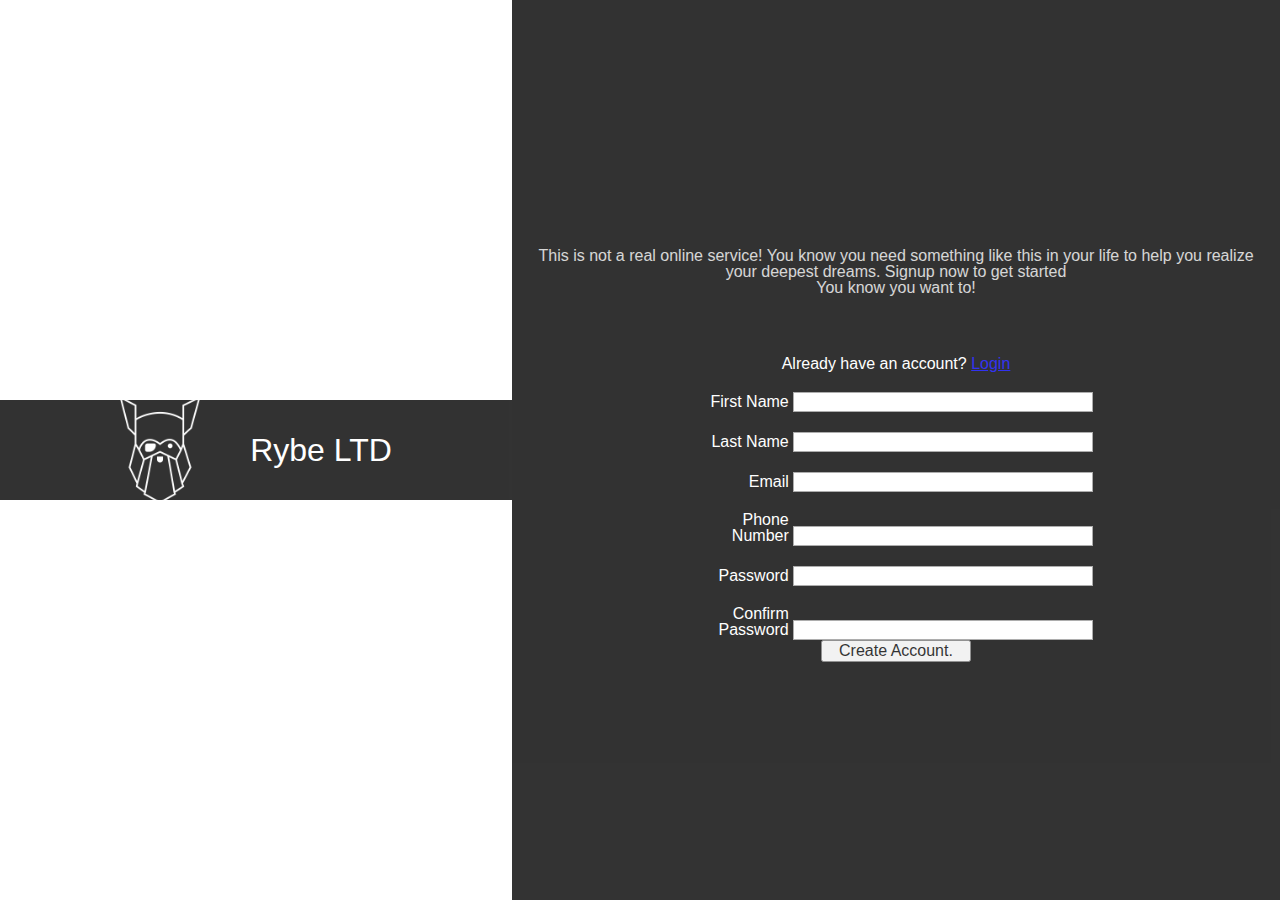
==== index.html @ b71dbb3c "Updated page" ====
<!DOCTYPE html>
<html lang="en">
<head>
  <meta charset="UTF-8">
  <meta http-equiv="X-UA-Compatible" content="IE=edge">
  <meta name="viewport" content="width=device-width, initial-scale=1.0">

  <link rel="stylesheet" href="styles.css">
  <link rel="stylesheet" media="screen" href="https://fontlibrary.org//face/connection" type="text/css"/>
  <link rel="stylesheet" media="screen" href="https://fontlibrary.org//face/crosterian" type="text/css"/>
  <link rel="stylesheet" media="screen" href="https://fontlibrary.org//face/hk-grotesk" type="text/css"/>
  <link rel="stylesheet" media="screen" href="https://fontlibrary.org//face/plastik" type="text/css"/>
  <link rel="stylesheet" media="screen" href="https://fontlibrary.org//face/argh" type="text/css"/>



  <title>Sign Up Form</title>

  <style>

    body {
      font-family: -apple-system, 'AaarghNormal','PlastikItaliqueRegular','KHGroteskRegular','ConnectionRegular','CrosterianRegular' ,'FuturaRennerRegular', BlinkMacSystemFont, "Segoe UI", Roboto, Helvetica, Arial, sans-serif, "Apple Color Emoji", "Segoe UI Emoji", "Segoe UI Symbol";
    }

    .right {
      background-color: #000;
      opacity: .8;
      color: white;
    }

    .top-text {
      color: white;
      background-color: #000;
      opacity: .8;
      padding: 10px;
    }


        /* Make forms appearance consisten with the rest of content */
    form {
      margin: 0 auto; /*center the form on top of page */
      width: 400px;
      /* form outline */
      padding: 1em;
      border: 1px solid #ccc;
      border-radius: 1em;
    }
    button,
    input,
    select,
    textarea {
      font-family: inherit;
      font-size: 100%;
    }
    /* 
    Each widget has own rules for border, padding and margin
    Use box-sizing along with some consisten values for other properties
    */
    input,
    textarea,
    select,
    button {
      width: 150px;
      padding: 0;
      margin: 0;
      box-sizing: border-box;
    }
    label {
      /* uniform size and alignment */
      display:inline-block;
      width: 90px;
      text-align: right;
    }

    input, textarea {
      font: 1em sans-serif;

      /* uniform text field size */
      width: 300px;
      box-sizing: border-box;
      border: 1px solid #999;
    }

    input:focus, textarea:focus {
      /* highlight focused elemetn */
      border-color: #000;
    }

    textarea {
      /* align multiline text fields with their labels */
      vertical-align: top;
      height: 5em; /* provide some space to type text */
    }
    .formContainer {
      display: flex;
      flex-direction: column;
      justify-content: center;
      align-items: center;
    }

    .inputMembers {
      padding-top: 20px;

    }

    .top-text {
      text-align: center;
    }

  </style>

</head>
<body>
  <div class="container">
    
    <div class="left">
      <div class="box">
        <img src="odinlogo.png">
        <div>Rybe LTD</div>
      </div>
    </div>

    <div class="right">
      <div class="top-text">
        <div>This is not a real online service! You know you need something like this in your life to help you realize your deepest dreams. Signup now to get started</div>
        <div>You know you want to!</div>
      </div>
      <div class="formContainer">
        <div>Already have an account? <a href=#>Login</a></div>
        <fieldset>
        <div class="inputMembers">
            <label for="first_name">First Name</label>
            <input type="text" id="first_name" name="first_name">
        </div>
        <div class="inputMembers">
            <label for="last_name">Last Name</label>
            <input type="text" id="last_name" name="last_name">
        </div>
        <div class="inputMembers">
            <label for="email">Email</label>
            <input type="text" id="email" name="email">
        </div>
          <div class="inputMembers">
            <label for="phone_number">Phone Number</label>
            <input type="text" id="phone_number" name="phone_number">
          </div>
        <div class="inputMembers">
            <label for="password">Password</label>
            <input type="text" id="password" name="password">
        </div>
        <div class="inputMembers">
            <label for="password">Confirm Password</label>
            <input type="text" id="password" name="password">
        </div>
        
        
        </fieldset>
        
        <button>Create Account.</button>
      </div>



    </div>
  </div>
  
</body>
</html>
---- styles.css ----
html, body, div, span, applet, object, iframe,
h1, h2, h3, h4, h5, h6, p, blockquote, pre,
a, abbr, acronym, address, big, cite, code,
del, dfn, em, img, ins, kbd, q, s, samp,
small, strike, strong, sub, sup, tt, var,
b, u, i, center,
dl, dt, dd, ol, ul, li,
fieldset, form, label, legend,
table, caption, tbody, tfoot, thead, tr, th, td,
article, aside, canvas, details, embed, 
figure, figcaption, footer, header, hgroup, 
menu, nav, output, ruby, section, summary,
time, mark, audio, video {
  margin: 0;
  padding: 0;
  border: 0;
  font-size: 100%;
  font: inherit;
  vertical-align: baseline;
}
/* HTML5 display-role reset for older browsers */
article, aside, details, figcaption, figure, 
footer, header, hgroup, menu, nav, section {
  display: block;
}
body {
  line-height: 1;
}
ol, ul {
  list-style: none;
}
blockquote, q {
  quotes: none;
}
blockquote:before, blockquote:after,
q:before, q:after {
  content: '';
  content: none;
}
table {
  border-collapse: collapse;
  border-spacing: 0;
}

body {
  font-family: -apple-system, 'ConnectionRegular','CrosterianRegular' ,'FuturaRennerRegular', BlinkMacSystemFont, "Segoe UI", Roboto, Helvetica, Arial, sans-serif, "Apple Color Emoji", "Segoe UI Emoji", "Segoe UI Symbol";
}


.container {
  display: flex;
}

.left {
  display: flex;
  background-image: url('background.jpg');
  background-position: center;
  background-size: cover;
  background-repeat: no-repeat;
  width: 40vw;
  position: absolute;
  left: 0px;
  height: 100%;
  justify-content: center;
  align-items: center;
}

.box {
  display: flex;
  justify-content: center;
  align-items: center;
  gap: 50px;
  background-color: #000;
  opacity: .8;
  color: #fff;
  height: 100px;
  width: 100%;
  font-size: 2rem;
}

img {
  width: 80px;
  height: auto;
}


.right {
  color: #4b4e6d;
  display: flex;
  flex-direction: column;
  width: 60vw;
  position: absolute;
  right: 0px;
  height: 100%;
  justify-content: center;
  align-items: center;
  gap: 50px;
}
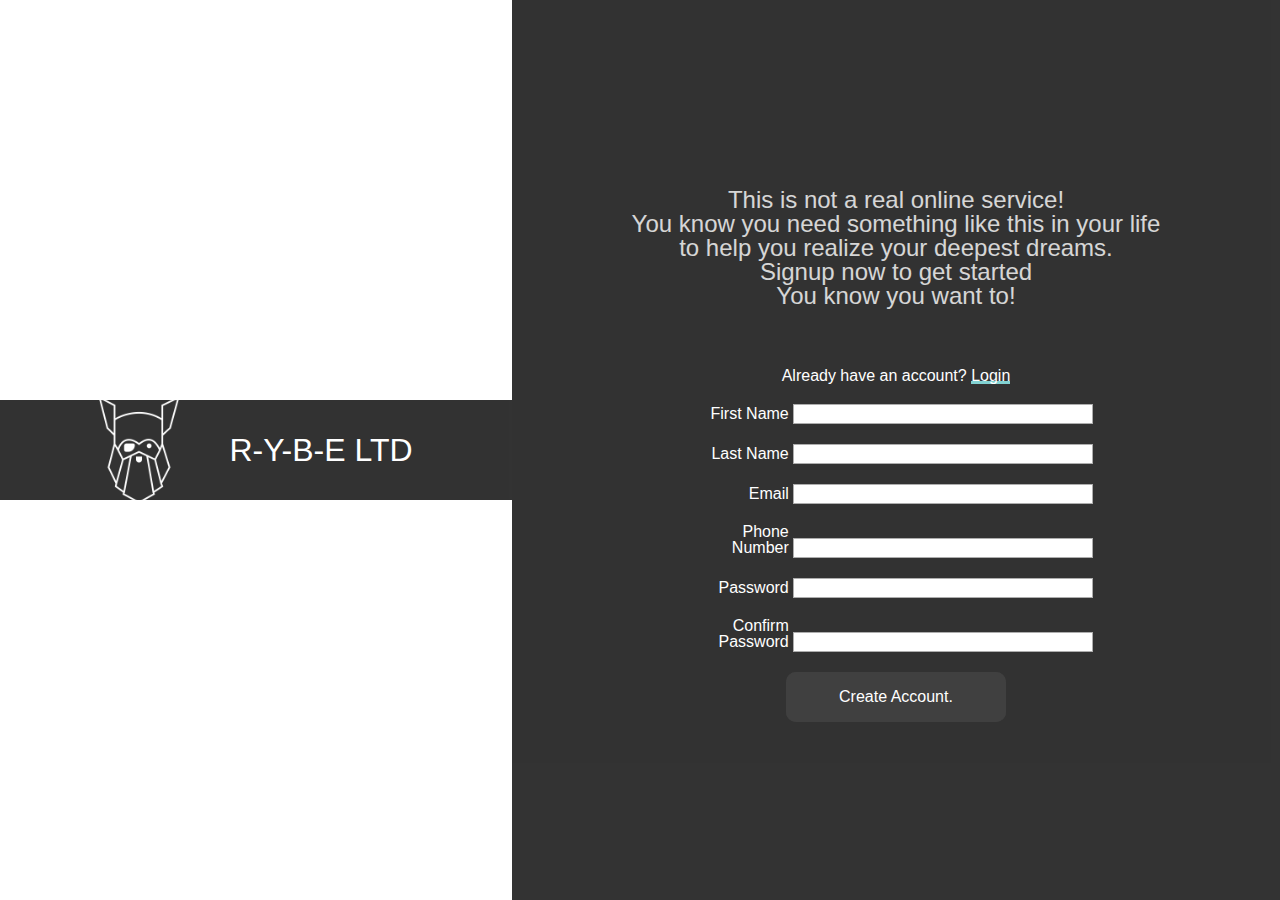
==== commit d8307963: "new stuff" ====
--- a/index.html
+++ b/index.html
@@ -107,6 +107,102 @@
       text-align: center;
     }
 
+    .glow-on-hover {
+    width: 220px;
+    height: 50px;
+    border: none;
+    outline: none;
+    color: #fff;
+    background: #111;
+    cursor: pointer;
+    position: relative;
+    z-index: 0;
+    border-radius: 10px;
+}
+
+.glow-on-hover:before {
+    content: '';
+    background: linear-gradient(45deg, #ff0000, #ff7300, #fffb00, #48ff00, #00ffd5, #002bff, #7a00ff, #ff00c8, #ff0000);
+    position: absolute;
+    top: -2px;
+    left:-2px;
+    background-size: 400%;
+    z-index: -1;
+    filter: blur(5px);
+    width: calc(100% + 4px);
+    height: calc(100% + 4px);
+    animation: glowing 20s linear infinite;
+    opacity: 0;
+    transition: opacity .3s ease-in-out;
+    border-radius: 10px;
+}
+
+.glow-on-hover:active {
+    color: #000
+}
+
+.glow-on-hover:active:after {
+    background: transparent;
+}
+
+.glow-on-hover:hover:before {
+    opacity: 1;
+}
+
+.glow-on-hover:after {
+    z-index: -1;
+    content: '';
+    position: absolute;
+    width: 100%;
+    height: 100%;
+    background: #111;
+    left: 0;
+    top: 0;
+    border-radius: 10px;
+}
+
+@keyframes glowing {
+    0% { background-position: 0 0; }
+    50% { background-position: 400% 0; }
+    100% { background-position: 0 0; }
+}
+button {
+  margin-top: 20px;
+}
+
+.top-text {
+  font-size: 1.5rem;
+}
+a {
+  text-decoration: none;
+}
+a {
+  color: inherit;
+  text-decoration: none;
+}
+
+a {
+  background:
+    linear-gradient(
+      to right,
+      rgba(100, 200, 200, 1),
+      rgba(100, 200, 200, 1)
+    ),
+    linear-gradient(
+      to right,
+      rgba(255, 0, 0, 1),
+      rgba(255, 0, 180, 1),
+      rgba(0, 100, 200, 1)
+  );
+  background-size: 100% 3px, 0 3px;
+  background-position: 100% 100%, 0 100%;
+  background-repeat: no-repeat;
+  transition: background-size 400ms;
+}
+
+a:hover {
+  background-size: 0 3px, 100% 3px;
+}
   </style>
 
 </head>
@@ -116,13 +212,16 @@
     <div class="left">
       <div class="box">
         <img src="odinlogo.png">
-        <div>Rybe LTD</div>
+        <div>R-Y-B-E LTD</div>
       </div>
     </div>
 
     <div class="right">
       <div class="top-text">
-        <div>This is not a real online service! You know you need something like this in your life to help you realize your deepest dreams. Signup now to get started</div>
+        <div>This is not a real online service!</div>
+          <div>You know you need something like this in your life </div>
+          <div>to help you realize your deepest dreams. </div>
+          <div>Signup now to get started</div>
         <div>You know you want to!</div>
       </div>
       <div class="formContainer">
@@ -156,7 +255,7 @@
         
         </fieldset>
         
-        <button>Create Account.</button>
+        <button class="glow-on-hover">Create Account.</button>
       </div>
 
 
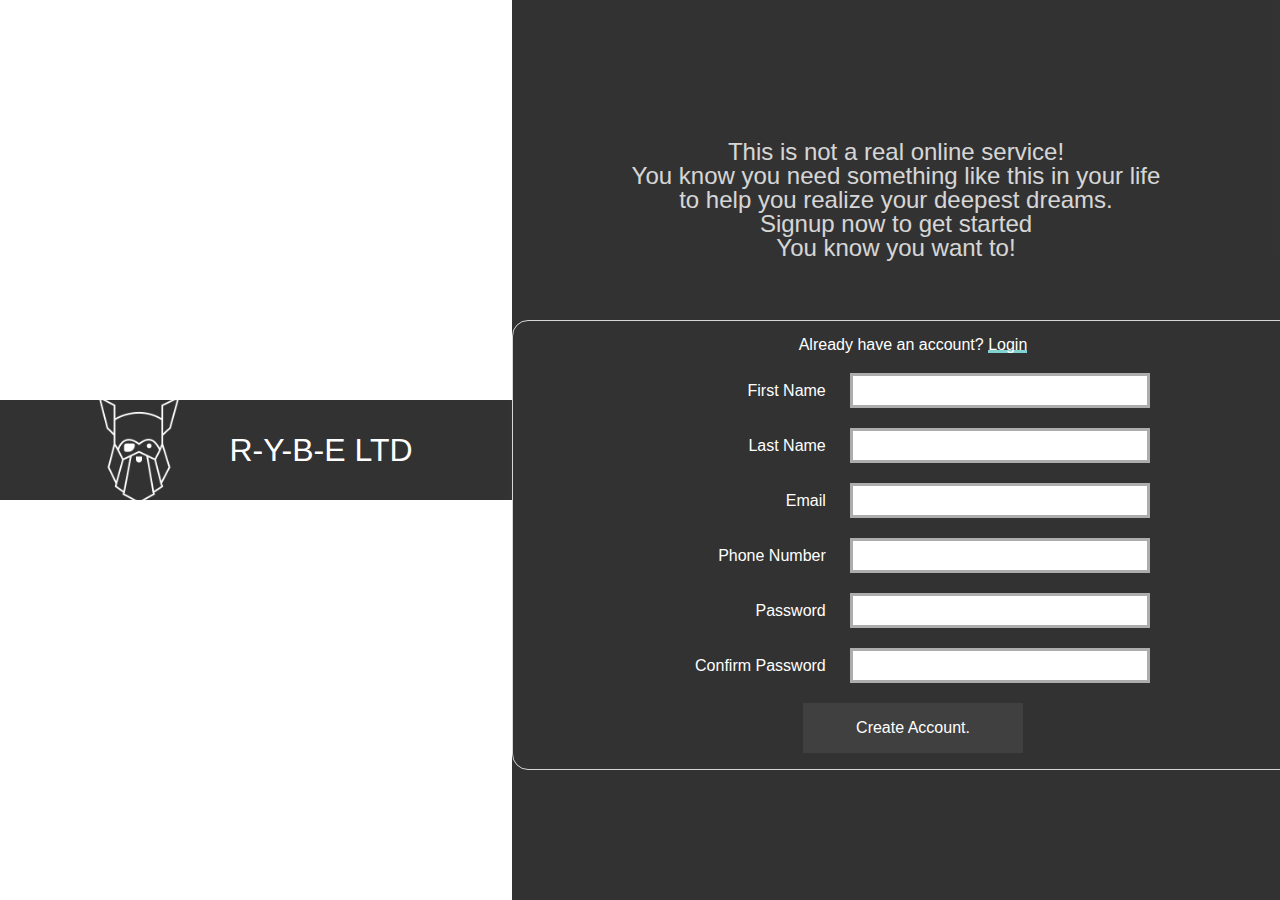
==== commit b3c7b2c3: "Make the form look better" ====
--- a/index.html
+++ b/index.html
@@ -5,6 +5,7 @@
   <meta http-equiv="X-UA-Compatible" content="IE=edge">
   <meta name="viewport" content="width=device-width, initial-scale=1.0">
 
+  <link rel="stylesheet" href="resetandbuttons.css">
   <link rel="stylesheet" href="styles.css">
   <link rel="stylesheet" media="screen" href="https://fontlibrary.org//face/connection" type="text/css"/>
   <link rel="stylesheet" media="screen" href="https://fontlibrary.org//face/crosterian" type="text/css"/>
@@ -60,7 +61,6 @@
     textarea,
     select,
     button {
-      width: 150px;
       padding: 0;
       margin: 0;
       box-sizing: border-box;
@@ -68,10 +68,10 @@
     label {
       /* uniform size and alignment */
       display:inline-block;
-      width: 90px;
-      text-align: right;
+      width: 100px;
+      text-align: center;
     }
-
+    
     input, textarea {
       font: 1em sans-serif;
 
@@ -80,10 +80,11 @@
       box-sizing: border-box;
       border: 1px solid #999;
     }
+  
 
     input:focus, textarea:focus {
       /* highlight focused elemetn */
-      border-color: #000;
+      border-color: rgb(220, 174, 174);
     }
 
     textarea {
@@ -94,115 +95,39 @@
     .formContainer {
       display: flex;
       flex-direction: column;
-      justify-content: center;
+      justify-content: flex-start;
       align-items: center;
+      width:60vw;
     }
 
     .inputMembers {
-      padding-top: 20px;
-
+      padding-top: 20px; 
+    }
+    .inputMembers input {
+      width: 300px;
+      box-sizing: 300px;
+      border: 3px solid #999;
+      height: 35px;
+    }
+    
+    .inputMembers label {
+      width: 150px;
+      text-align: right;
+      margin-right: 20px;
+    }
+    
+    .top-text {
+      text-align: center;
+      font-size: 1.5rem;
     }
 
-    .top-text {
-      text-align: center;
+    button {
+      margin-top: 20px;
     }
 
-    .glow-on-hover {
-    width: 220px;
-    height: 50px;
-    border: none;
-    outline: none;
-    color: #fff;
-    background: #111;
-    cursor: pointer;
-    position: relative;
-    z-index: 0;
-    border-radius: 10px;
-}
 
-.glow-on-hover:before {
-    content: '';
-    background: linear-gradient(45deg, #ff0000, #ff7300, #fffb00, #48ff00, #00ffd5, #002bff, #7a00ff, #ff00c8, #ff0000);
-    position: absolute;
-    top: -2px;
-    left:-2px;
-    background-size: 400%;
-    z-index: -1;
-    filter: blur(5px);
-    width: calc(100% + 4px);
-    height: calc(100% + 4px);
-    animation: glowing 20s linear infinite;
-    opacity: 0;
-    transition: opacity .3s ease-in-out;
-    border-radius: 10px;
-}
+    
 
-.glow-on-hover:active {
-    color: #000
-}
-
-.glow-on-hover:active:after {
-    background: transparent;
-}
-
-.glow-on-hover:hover:before {
-    opacity: 1;
-}
-
-.glow-on-hover:after {
-    z-index: -1;
-    content: '';
-    position: absolute;
-    width: 100%;
-    height: 100%;
-    background: #111;
-    left: 0;
-    top: 0;
-    border-radius: 10px;
-}
-
-@keyframes glowing {
-    0% { background-position: 0 0; }
-    50% { background-position: 400% 0; }
-    100% { background-position: 0 0; }
-}
-button {
-  margin-top: 20px;
-}
-
-.top-text {
-  font-size: 1.5rem;
-}
-a {
-  text-decoration: none;
-}
-a {
-  color: inherit;
-  text-decoration: none;
-}
-
-a {
-  background:
-    linear-gradient(
-      to right,
-      rgba(100, 200, 200, 1),
-      rgba(100, 200, 200, 1)
-    ),
-    linear-gradient(
-      to right,
-      rgba(255, 0, 0, 1),
-      rgba(255, 0, 180, 1),
-      rgba(0, 100, 200, 1)
-  );
-  background-size: 100% 3px, 0 3px;
-  background-position: 100% 100%, 0 100%;
-  background-repeat: no-repeat;
-  transition: background-size 400ms;
-}
-
-a:hover {
-  background-size: 0 3px, 100% 3px;
-}
   </style>
 
 </head>
@@ -219,12 +144,12 @@
     <div class="right">
       <div class="top-text">
         <div>This is not a real online service!</div>
-          <div>You know you need something like this in your life </div>
-          <div>to help you realize your deepest dreams. </div>
-          <div>Signup now to get started</div>
+        <div>You know you need something like this in your life </div>
+        <div>to help you realize your deepest dreams. </div>
+        <div>Signup now to get started</div>
         <div>You know you want to!</div>
       </div>
-      <div class="formContainer">
+      <form class="formContainer">
         <div>Already have an account? <a href=#>Login</a></div>
         <fieldset>
         <div class="inputMembers">
@@ -237,26 +162,26 @@
         </div>
         <div class="inputMembers">
             <label for="email">Email</label>
-            <input type="text" id="email" name="email">
+            <input type="email" id="email" name="email">
         </div>
           <div class="inputMembers">
             <label for="phone_number">Phone Number</label>
-            <input type="text" id="phone_number" name="phone_number">
+            <input type="tel" id="phone_number" name="phone_number">
           </div>
         <div class="inputMembers">
             <label for="password">Password</label>
-            <input type="text" id="password" name="password">
+            <input type="password" id="password" name="password">
         </div>
         <div class="inputMembers">
             <label for="password">Confirm Password</label>
-            <input type="text" id="password" name="password">
+            <input type="password" id="password" name="password">
         </div>
         
         
         </fieldset>
         
         <button class="glow-on-hover">Create Account.</button>
-      </div>
+      </form>
 
 
 
--- a/resetandbuttons.css
+++ b/resetandbuttons.css
@@ -0,0 +1,94 @@
+body {
+  font-family: -apple-system, 'AaarghNormal','PlastikItaliqueRegular','KHGroteskRegular','ConnectionRegular','CrosterianRegular' ,'FuturaRennerRegular', BlinkMacSystemFont, "Segoe UI", Roboto, Helvetica, Arial, sans-serif, "Apple Color Emoji", "Segoe UI Emoji", "Segoe UI Symbol";
+}
+
+
+.glow-on-hover:before {
+      content: '';
+      background: linear-gradient(45deg, #ff0000, #ff7300, #fffb00, #48ff00, #00ffd5, #002bff, #7a00ff, #ff00c8, #ff0000);
+      position: absolute;
+      top: -2px;
+      left:-2px;
+      background-size: 400%;
+      z-index: -1;
+      filter: blur(5px);
+      width: calc(100% + 4px);
+      height: calc(100% + 4px);
+      animation: glowing 20s linear infinite;
+      opacity: 0;
+      transition: opacity .3s ease-in-out;
+      border-radius: 10px;
+  }
+
+  .glow-on-hover:active {
+      color: #000
+  }
+
+  .glow-on-hover:active:after {
+      background: transparent;
+  }
+
+  .glow-on-hover:hover:before {
+      opacity: 1;
+  }
+
+  .glow-on-hover:after {
+      z-index: -1;
+      content: '';
+      position: absolute;
+      width: 100%;
+      height: 100%;
+      background: #111;
+      left: 0;
+      top: 0;
+      border-radius: 10px;
+  }
+
+  @keyframes glowing {
+      0% { background-position: 0 0; }
+      50% { background-position: 400% 0; }
+      100% { background-position: 0 0; }
+  }
+  button {
+    margin-top: 20px;
+  }
+
+
+  a {
+    color: inherit;
+    text-decoration: none;
+  }
+
+  a {
+    background:
+      linear-gradient(
+        to right,
+        rgba(100, 200, 200, 1),
+        rgba(100, 200, 200, 1)
+      ),
+      linear-gradient(
+        to right,
+        rgba(255, 0, 0, 1),
+        rgba(255, 0, 180, 1),
+        rgba(0, 100, 200, 1)
+    );
+    background-size: 100% 3px, 0 3px;
+    background-position: 100% 100%, 0 100%;
+    background-repeat: no-repeat;
+    transition: background-size 400ms;
+  }
+
+  a:hover {
+    background-size: 0 3px, 100% 3px;
+  }
+  .glow-on-hover {
+    width: 220px;
+    height: 50px;
+    border: none;
+    outline: none;
+    color: #fff;
+    background: #111;
+    cursor: pointer;
+    position: relative;
+    z-index: 0;
+  }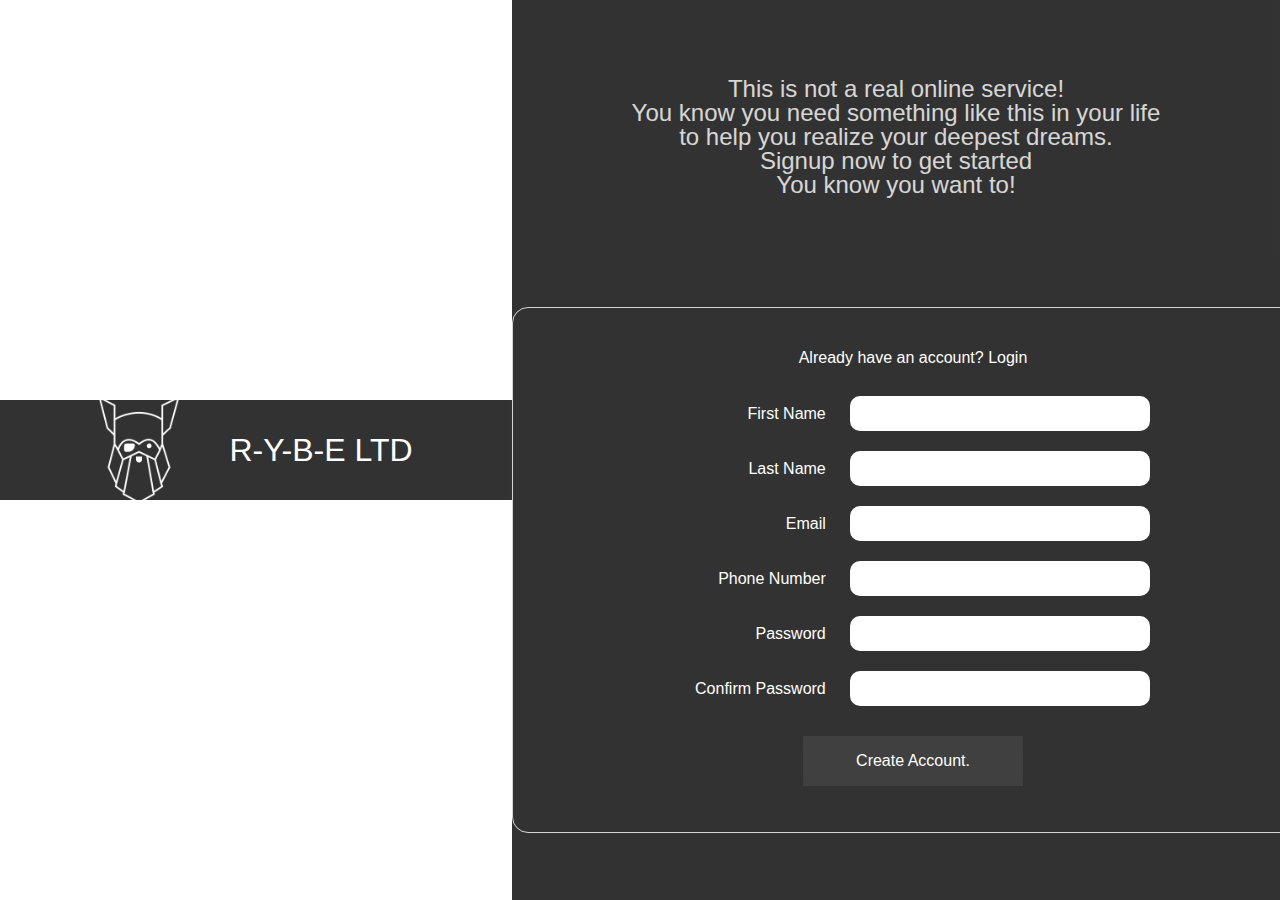
==== commit 48caa5e6: "Updated styles for form box" ====
--- a/index.html
+++ b/index.html
@@ -5,13 +5,13 @@
   <meta http-equiv="X-UA-Compatible" content="IE=edge">
   <meta name="viewport" content="width=device-width, initial-scale=1.0">
 
-  <link rel="stylesheet" href="resetandbuttons.css">
-  <link rel="stylesheet" href="styles.css">
   <link rel="stylesheet" media="screen" href="https://fontlibrary.org//face/connection" type="text/css"/>
   <link rel="stylesheet" media="screen" href="https://fontlibrary.org//face/crosterian" type="text/css"/>
   <link rel="stylesheet" media="screen" href="https://fontlibrary.org//face/hk-grotesk" type="text/css"/>
   <link rel="stylesheet" media="screen" href="https://fontlibrary.org//face/plastik" type="text/css"/>
   <link rel="stylesheet" media="screen" href="https://fontlibrary.org//face/argh" type="text/css"/>
+  <link rel="stylesheet" href="resetandbuttons.css">
+  <link rel="stylesheet" href="styles.css">
 
 
 
@@ -65,6 +65,7 @@
       margin: 0;
       box-sizing: border-box;
     }
+
     label {
       /* uniform size and alignment */
       display:inline-block;
@@ -72,26 +73,6 @@
       text-align: center;
     }
     
-    input, textarea {
-      font: 1em sans-serif;
-
-      /* uniform text field size */
-      width: 300px;
-      box-sizing: border-box;
-      border: 1px solid #999;
-    }
-  
-
-    input:focus, textarea:focus {
-      /* highlight focused elemetn */
-      border-color: rgb(220, 174, 174);
-    }
-
-    textarea {
-      /* align multiline text fields with their labels */
-      vertical-align: top;
-      height: 5em; /* provide some space to type text */
-    }
     .formContainer {
       display: flex;
       flex-direction: column;
@@ -103,11 +84,13 @@
     .inputMembers {
       padding-top: 20px; 
     }
+
     .inputMembers input {
       width: 300px;
       box-sizing: 300px;
-      border: 3px solid #999;
+      border: 3px solid rgb(255, 255, 255);
       height: 35px;
+      border-radius: 10px;
     }
     
     .inputMembers label {
@@ -119,14 +102,25 @@
     .top-text {
       text-align: center;
       font-size: 1.5rem;
+      margin-bottom: 100px;
     }
-
+    form {
+      padding-top: 30px;
+    }
     button {
-      margin-top: 20px;
+      margin-top: 30px;
+      margin-bottom: 30px;
+    }
+    .link {
+      display: inline-block;
+      position: relative;
+      text-decoration: none;
+      padding: 10px 0;
     }
 
 
-    
+
+
 
   </style>
 
@@ -150,7 +144,8 @@
         <div>You know you want to!</div>
       </div>
       <form class="formContainer">
-        <div>Already have an account? <a href=#>Login</a></div>
+        <div>Already have an account? <a class="link" href=# >Login</a></div>
+
         <fieldset>
         <div class="inputMembers">
             <label for="first_name">First Name</label>
@@ -189,4 +184,4 @@
   </div>
   
 </body>
-</html>+</html>
--- a/resetandbuttons.css
+++ b/resetandbuttons.css
@@ -1,6 +1,53 @@
+html, body, div, span, applet, object, iframe,
+h1, h2, h3, h4, h5, h6, p, blockquote, pre,
+a, abbr, acronym, address, big, cite, code,
+del, dfn, em, img, ins, kbd, q, s, samp,
+small, strike, strong, sub, sup, tt, var,
+b, u, i, center,
+dl, dt, dd, ol, ul, li,
+fieldset, form, label, legend,
+table, caption, tbody, tfoot, thead, tr, th, td,
+article, aside, canvas, details, embed, 
+figure, figcaption, footer, header, hgroup, 
+menu, nav, output, ruby, section, summary,
+time, mark, audio, video {
+  margin: 0;
+  padding: 0;
+  border: 0;
+  font-size: 100%;
+  font: inherit;
+  vertical-align: baseline;
+}
+/* HTML5 display-role reset for older browsers */
+article, aside, details, figcaption, figure, 
+footer, header, hgroup, menu, nav, section {
+  display: block;
+}
+body {
+  line-height: 1;
+}
+ol, ul {
+  list-style: none;
+}
+blockquote, q {
+  quotes: none;
+}
+blockquote:before, blockquote:after,
+q:before, q:after {
+  content: '';
+  content: none;
+}
+table {
+  border-collapse: collapse;
+  border-spacing: 0;
+}
+
 body {
   font-family: -apple-system, 'AaarghNormal','PlastikItaliqueRegular','KHGroteskRegular','ConnectionRegular','CrosterianRegular' ,'FuturaRennerRegular', BlinkMacSystemFont, "Segoe UI", Roboto, Helvetica, Arial, sans-serif, "Apple Color Emoji", "Segoe UI Emoji", "Segoe UI Symbol";
-}
+}  
+
+
+
 
 
 .glow-on-hover:before {
@@ -49,38 +96,7 @@
       50% { background-position: 400% 0; }
       100% { background-position: 0 0; }
   }
-  button {
-    margin-top: 20px;
-  }
 
-
-  a {
-    color: inherit;
-    text-decoration: none;
-  }
-
-  a {
-    background:
-      linear-gradient(
-        to right,
-        rgba(100, 200, 200, 1),
-        rgba(100, 200, 200, 1)
-      ),
-      linear-gradient(
-        to right,
-        rgba(255, 0, 0, 1),
-        rgba(255, 0, 180, 1),
-        rgba(0, 100, 200, 1)
-    );
-    background-size: 100% 3px, 0 3px;
-    background-position: 100% 100%, 0 100%;
-    background-repeat: no-repeat;
-    transition: background-size 400ms;
-  }
-
-  a:hover {
-    background-size: 0 3px, 100% 3px;
-  }
   .glow-on-hover {
     width: 220px;
     height: 50px;
@@ -91,4 +107,49 @@
     cursor: pointer;
     position: relative;
     z-index: 0;
-  }+  }
+
+
+
+  a {
+    font-weight: 500;
+    -webkit-transition: -webkit-transform 0.2s;
+    transition: transform 0.2s;
+    display: inline-block;
+    text-decoration: none;
+    position: relative;
+    }
+    a:hover {
+    -webkit-transform: scale(0.9);
+    transform: scale(0.9);
+    }
+    a::before {
+    position: absolute;
+    top: -2px;
+    left: -7px;
+    box-sizing: content-box;
+    padding: 0 5px;
+    width: 100%;
+    height: 100%;
+    border: 2px solid #741c7c;
+    content: '';
+    opacity: 0;
+    -webkit-transition: opacity 0.2s, -webkit-transform 0.2s;
+    transition: opacity 0.2s, transform 0.2s;
+    -webkit-transform: scale(0.9);
+    transform: scale(0.9);
+    }
+    a:hover::before {
+    opacity: 1;
+    -webkit-transform: scale(1.2);
+    transform: scale(1.2);
+    }
+   
+    a {
+         margin-top: 2px;
+   
+       }
+   
+     a {
+       color: white;
+     }--- a/styles.css
+++ b/styles.css
@@ -1,52 +1,4 @@
 
-
-html, body, div, span, applet, object, iframe,
-h1, h2, h3, h4, h5, h6, p, blockquote, pre,
-a, abbr, acronym, address, big, cite, code,
-del, dfn, em, img, ins, kbd, q, s, samp,
-small, strike, strong, sub, sup, tt, var,
-b, u, i, center,
-dl, dt, dd, ol, ul, li,
-fieldset, form, label, legend,
-table, caption, tbody, tfoot, thead, tr, th, td,
-article, aside, canvas, details, embed, 
-figure, figcaption, footer, header, hgroup, 
-menu, nav, output, ruby, section, summary,
-time, mark, audio, video {
-  margin: 0;
-  padding: 0;
-  border: 0;
-  font-size: 100%;
-  font: inherit;
-  vertical-align: baseline;
-}
-/* HTML5 display-role reset for older browsers */
-article, aside, details, figcaption, figure, 
-footer, header, hgroup, menu, nav, section {
-  display: block;
-}
-body {
-  line-height: 1;
-}
-ol, ul {
-  list-style: none;
-}
-blockquote, q {
-  quotes: none;
-}
-blockquote:before, blockquote:after,
-q:before, q:after {
-  content: '';
-  content: none;
-}
-table {
-  border-collapse: collapse;
-  border-spacing: 0;
-}
-
-body {
-  font-family: -apple-system, 'ConnectionRegular','CrosterianRegular' ,'FuturaRennerRegular', BlinkMacSystemFont, "Segoe UI", Roboto, Helvetica, Arial, sans-serif, "Apple Color Emoji", "Segoe UI Emoji", "Segoe UI Symbol";
-}
 
 
 .container {
@@ -90,13 +42,12 @@
   color: #4b4e6d;
   display: flex;
   flex-direction: column;
+  justify-content: center;
+  align-items: center;
   width: 60vw;
   position: absolute;
   right: 0px;
   height: 100%;
-  justify-content: center;
-  align-items: center;
-  gap: 50px;
 }
 
 
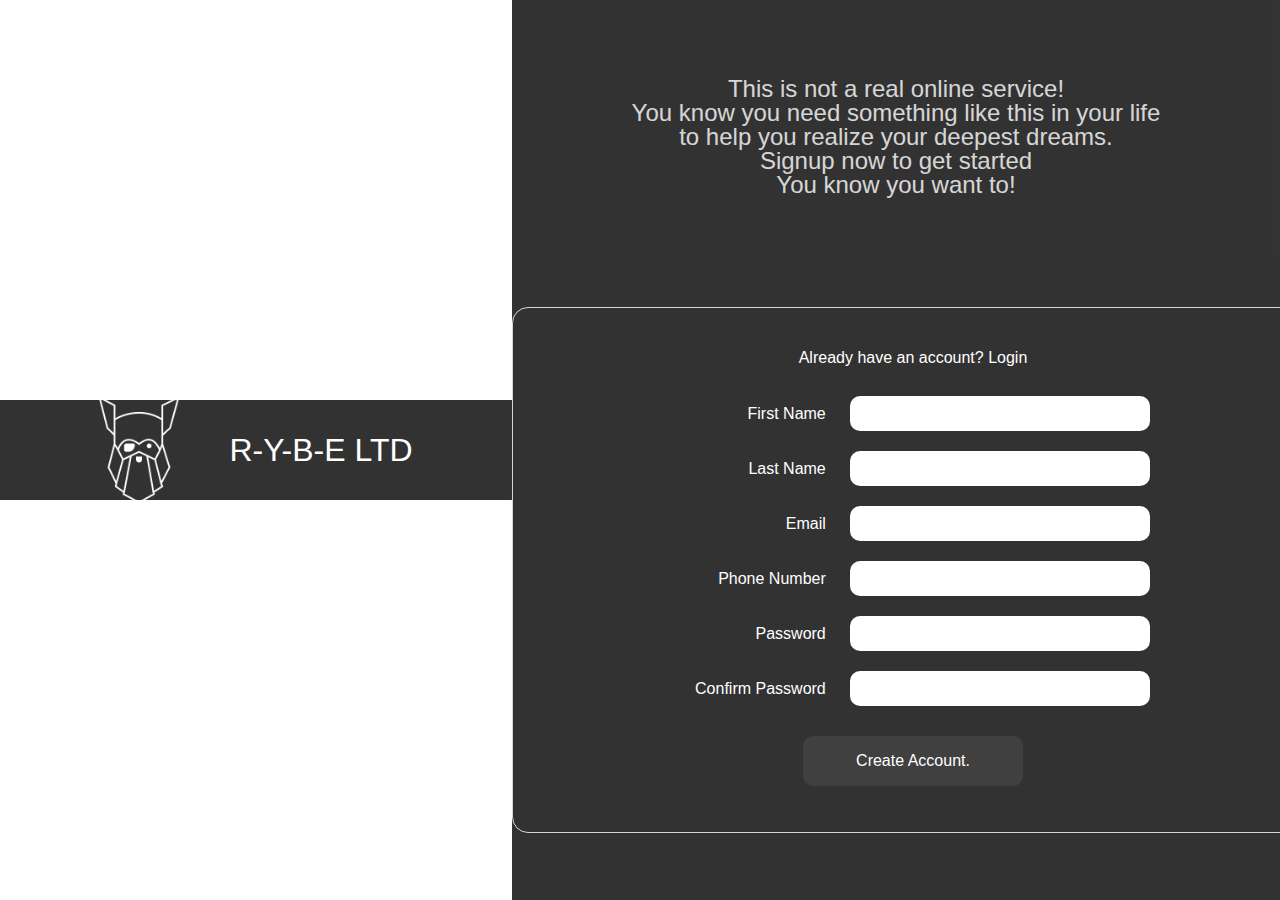
==== commit e1365db7: "Update button margin and radius" ====
--- a/index.html
+++ b/index.html
@@ -19,9 +19,6 @@
 
   <style>
 
-    body {
-      font-family: -apple-system, 'AaarghNormal','PlastikItaliqueRegular','KHGroteskRegular','ConnectionRegular','CrosterianRegular' ,'FuturaRennerRegular', BlinkMacSystemFont, "Segoe UI", Roboto, Helvetica, Arial, sans-serif, "Apple Color Emoji", "Segoe UI Emoji", "Segoe UI Symbol";
-    }
 
     .right {
       background-color: #000;
@@ -91,6 +88,8 @@
       border: 3px solid rgb(255, 255, 255);
       height: 35px;
       border-radius: 10px;
+      font-family: 'KHGroteskRegular';
+      font-weight: 700;
     }
     
     .inputMembers label {
@@ -108,6 +107,7 @@
       padding-top: 30px;
     }
     button {
+      border-radius: 15px;
       margin-top: 30px;
       margin-bottom: 30px;
     }
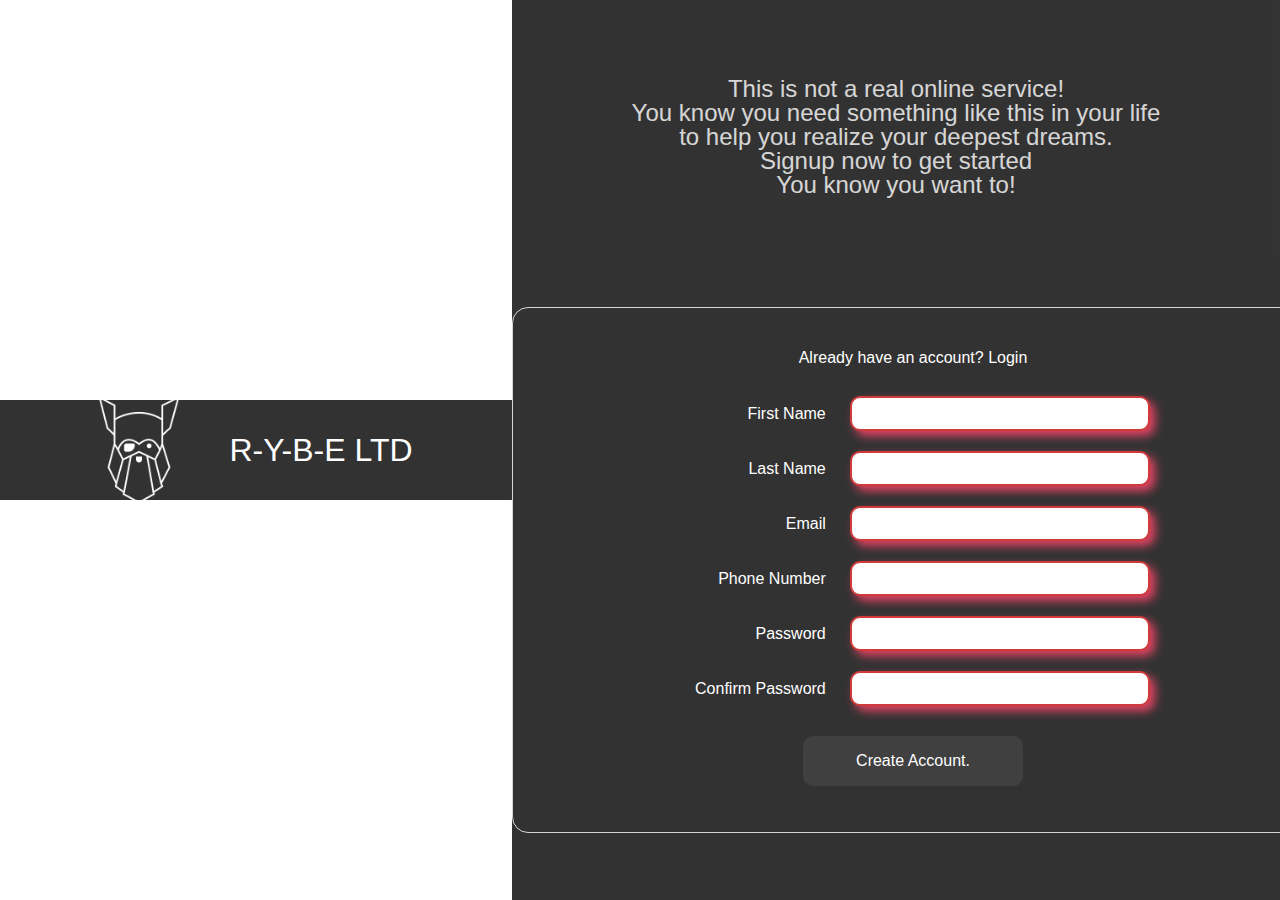
==== commit 9bb5224f: "..." ====
--- a/index.html
+++ b/index.html
@@ -18,8 +18,6 @@
   <title>Sign Up Form</title>
 
   <style>
-
-
     .right {
       background-color: #000;
       opacity: .8;
@@ -117,11 +115,14 @@
       text-decoration: none;
       padding: 10px 0;
     }
-
-
-
-
-
+    input:invalid {
+      border: 2px solid rgb(197, 10, 10);
+      box-shadow: 5px 5px 10px crimson;
+    }
+    input:valid {
+      border: 2px solid rgba(33, 165, 33, 0.796);
+      box-shadow: 5px 5px 10px rgba(33,165,33,0.796);
+    }
   </style>
 
 </head>
@@ -149,27 +150,27 @@
         <fieldset>
         <div class="inputMembers">
             <label for="first_name">First Name</label>
-            <input type="text" id="first_name" name="first_name">
+            <input type="text" id="first_name" name="first_name" required>
         </div>
         <div class="inputMembers">
             <label for="last_name">Last Name</label>
-            <input type="text" id="last_name" name="last_name">
+            <input type="text" id="last_name" name="last_name" required>
         </div>
         <div class="inputMembers">
             <label for="email">Email</label>
-            <input type="email" id="email" name="email">
+            <input type="email" id="email" name="email" required>
         </div>
           <div class="inputMembers">
             <label for="phone_number">Phone Number</label>
-            <input type="tel" id="phone_number" name="phone_number">
+            <input type="tel" id="phone_number" name="phone_number" required maxlength="10">
           </div>
         <div class="inputMembers">
             <label for="password">Password</label>
-            <input type="password" id="password" name="password">
+            <input type="password" id="password" name="password" required>
         </div>
         <div class="inputMembers">
             <label for="password">Confirm Password</label>
-            <input type="password" id="password" name="password">
+            <input type="password" id="password" name="password" required>
         </div>
         
         
